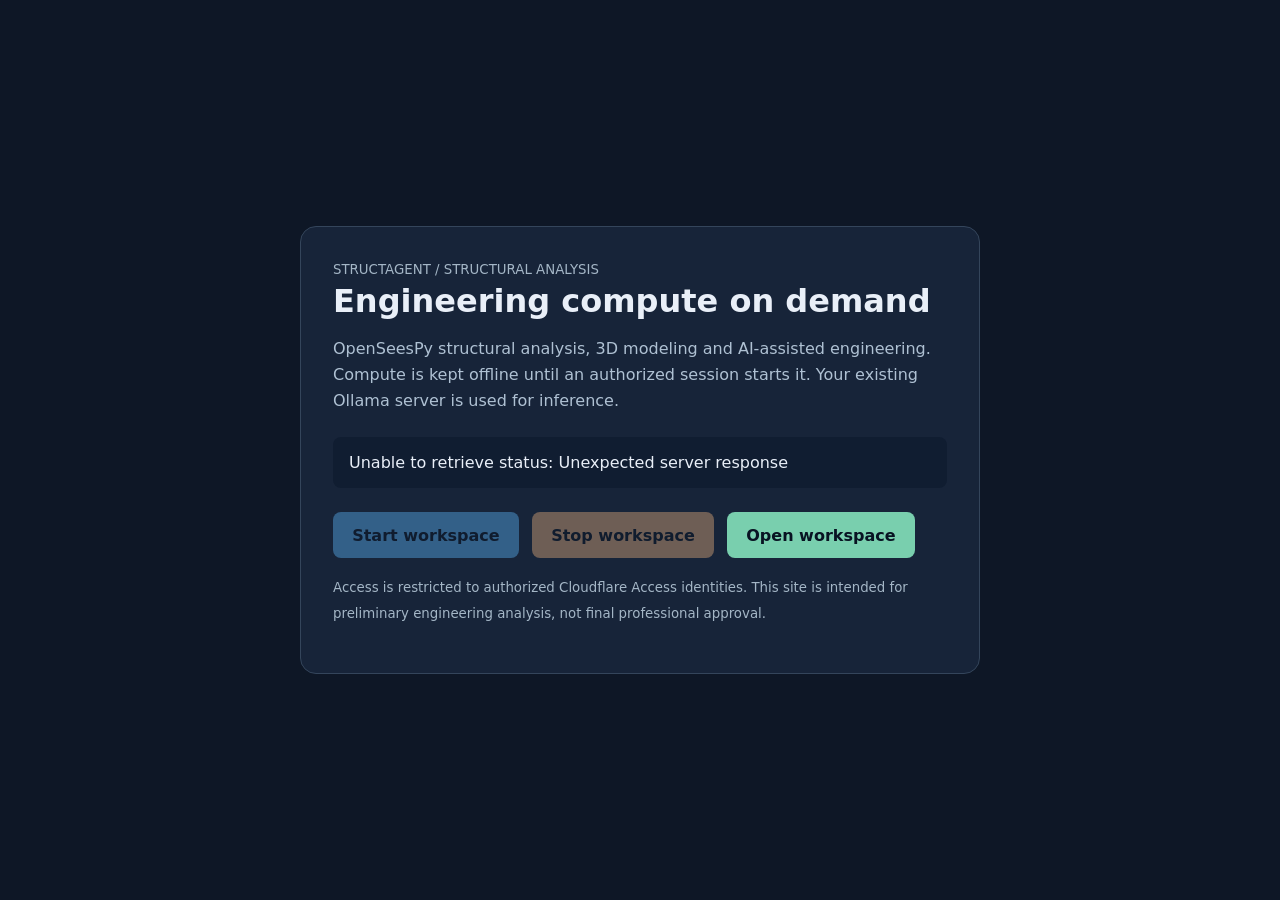
==== deploy/gateway/site/index.html @ e2dcc0a5 "Add on-demand Cloudflare deployment with authenticated browser session control" ====
<!doctype html>
<html lang="en"><head><meta charset="utf-8"><meta name="viewport" content="width=device-width,initial-scale=1">
<title>StructAgent | On-Demand Engineering Workspace</title>
<style>
:root{color-scheme:dark;font-family:system-ui,sans-serif;background:#0e1726;color:#e9eff8}
*{box-sizing:border-box}body{margin:0;min-height:100vh;display:grid;place-items:center;padding:1.5rem}
main{width:min(680px,100%);border:1px solid #34455b;border-radius:16px;padding:2rem;background:#172439}
h1{font-size:2rem;margin:.3rem 0}p{line-height:1.6;color:#afc1d3}
small{color:#a4b6c6}#status{padding:1rem;background:#101d31;border-radius:8px;margin:1.5rem 0}
button,a.action{display:inline-block;border:0;border-radius:8px;padding:.85rem 1.2rem;background:#55a9e8;color:#081322;font:inherit;font-weight:600;cursor:pointer;margin-right:.5rem;text-decoration:none}
button:disabled{opacity:.45;cursor:not-allowed}#stop{background:#d9a477}#open{background:#79cfae}
</style></head>
<body><main>
<small>STRUCTAGENT / STRUCTURAL ANALYSIS</small>
<h1>Engineering compute on demand</h1>
<p>OpenSeesPy structural analysis, 3D modeling and AI-assisted engineering. Compute is kept offline until an authorized session starts it. Your existing Ollama server is used for inference.</p>
<div id="status" role="status" aria-live="polite">Checking compute status...</div>
<button id="start" disabled>Start workspace</button>
<button id="stop" disabled>Stop workspace</button>
<a class="action" id="open" href="https://app.structagent.example.com/" hidden>Open workspace</a>
<p><small>Access is restricted to authorized Cloudflare Access identities. This site is intended for preliminary engineering analysis, not final professional approval.</small></p>
</main>
<script>
const el=id=>document.getElementById(id);
async function request(path,method="GET"){
  const r=await fetch("/api/session/"+path,{method,credentials:"same-origin",cache:"no-store",headers:{"X-StructAgent-Action":"1"}});
  const d=await r.json().catch(()=>({error:"Unexpected server response"}));
  if(!r.ok)throw Error(d.error||"Request rejected");
  return d;
}
async function refresh(){
  try{
    const d=await request("status");
    el("status").textContent="Compute: "+d.state+(d.detail?" - "+d.detail:"");
    el("start").disabled=d.state!=="stopped";
    el("stop").disabled=!["ready","starting","failed"].includes(d.state);
    el("open").hidden=d.state!=="ready";
  }catch(e){el("status").textContent="Unable to retrieve status: "+e.message;el("start").disabled=true;el("stop").disabled=true;el("open").hidden=true}
}
async function action(which){
  el("start").disabled=true;el("stop").disabled=true;
  try{await request(which,"POST")}catch(e){el("status").textContent=e.message}
  await refresh();
}
el("start").onclick=()=>action("start");
el("stop").onclick=()=>action("stop");
refresh();setInterval(refresh,5000);
</script></body></html>
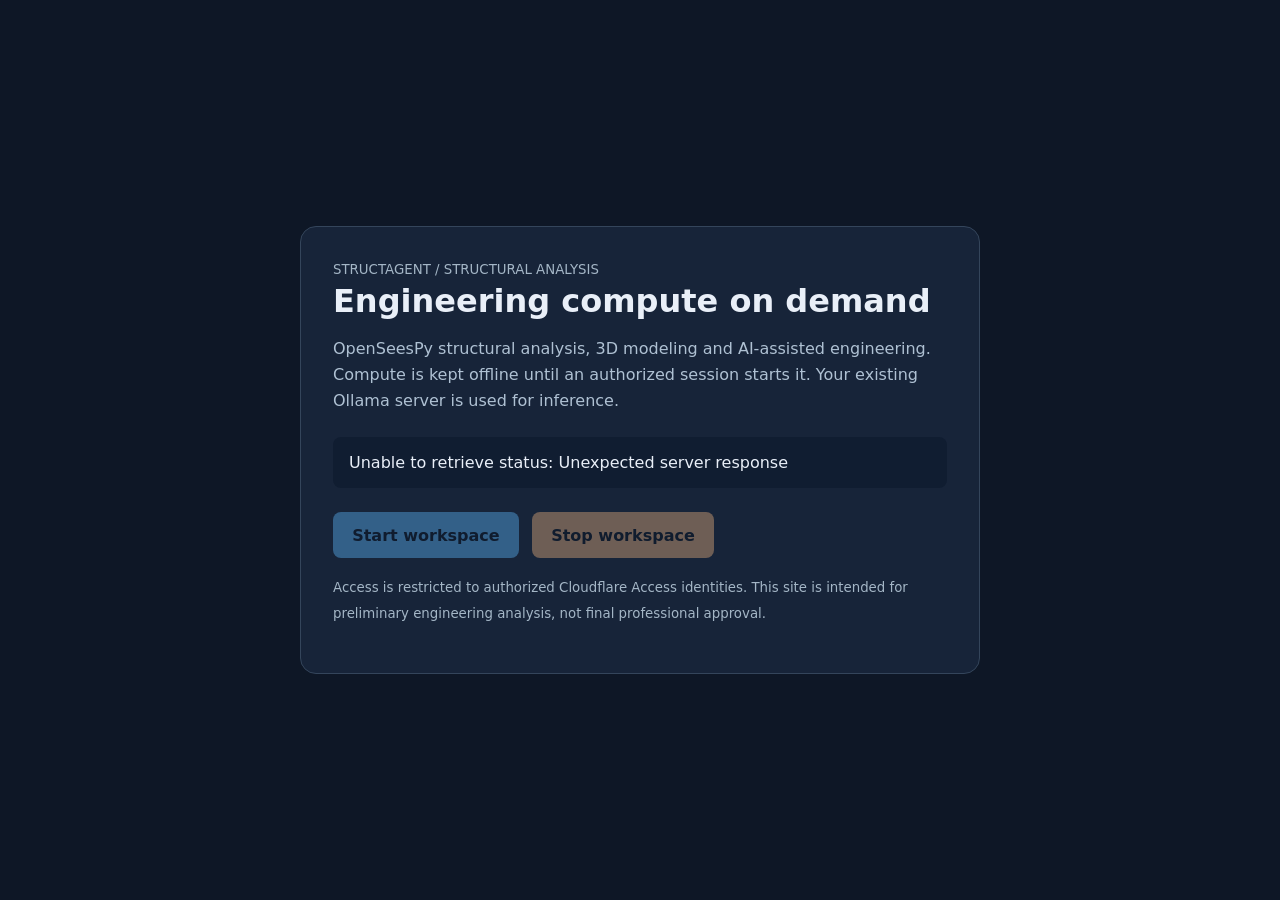
==== commit 3e449d65: "Harden image build context and gateway routing" ====
--- a/deploy/gateway/site/index.html
+++ b/deploy/gateway/site/index.html
@@ -8,7 +8,7 @@
 h1{font-size:2rem;margin:.3rem 0}p{line-height:1.6;color:#afc1d3}
 small{color:#a4b6c6}#status{padding:1rem;background:#101d31;border-radius:8px;margin:1.5rem 0}
 button,a.action{display:inline-block;border:0;border-radius:8px;padding:.85rem 1.2rem;background:#55a9e8;color:#081322;font:inherit;font-weight:600;cursor:pointer;margin-right:.5rem;text-decoration:none}
-button:disabled{opacity:.45;cursor:not-allowed}#stop{background:#d9a477}#open{background:#79cfae}
+button:disabled{opacity:.45;cursor:not-allowed}[hidden]{display:none!important}#stop{background:#d9a477}#open{background:#79cfae}
 </style></head>
 <body><main>
 <small>STRUCTAGENT / STRUCTURAL ANALYSIS</small>
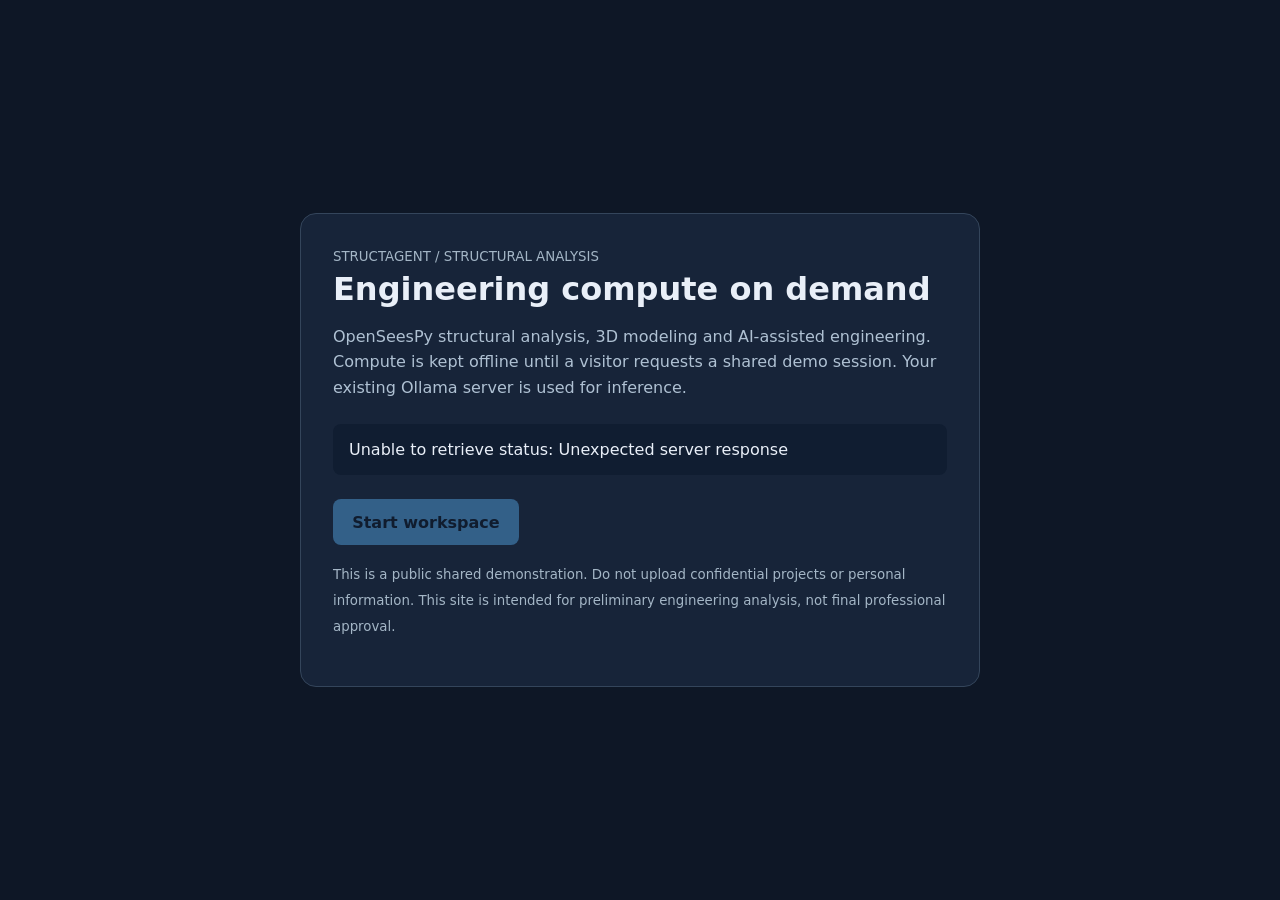
==== commit b75a8e3b: "Support public on-demand StructAgent demo without Cloudflare Access" ====
--- a/deploy/gateway/site/index.html
+++ b/deploy/gateway/site/index.html
@@ -13,12 +13,12 @@
 <body><main>
 <small>STRUCTAGENT / STRUCTURAL ANALYSIS</small>
 <h1>Engineering compute on demand</h1>
-<p>OpenSeesPy structural analysis, 3D modeling and AI-assisted engineering. Compute is kept offline until an authorized session starts it. Your existing Ollama server is used for inference.</p>
+<p>OpenSeesPy structural analysis, 3D modeling and AI-assisted engineering. Compute is kept offline until a visitor requests a shared demo session. Your existing Ollama server is used for inference.</p>
 <div id="status" role="status" aria-live="polite">Checking compute status...</div>
 <button id="start" disabled>Start workspace</button>
-<button id="stop" disabled>Stop workspace</button>
+
 <a class="action" id="open" href="https://app.structagent.example.com/" hidden>Open workspace</a>
-<p><small>Access is restricted to authorized Cloudflare Access identities. This site is intended for preliminary engineering analysis, not final professional approval.</small></p>
+<p><small>This is a public shared demonstration. Do not upload confidential projects or personal information. This site is intended for preliminary engineering analysis, not final professional approval.</small></p>
 </main>
 <script>
 const el=id=>document.getElementById(id);
@@ -33,16 +33,14 @@
     const d=await request("status");
     el("status").textContent="Compute: "+d.state+(d.detail?" - "+d.detail:"");
     el("start").disabled=d.state!=="stopped";
-    el("stop").disabled=!["ready","starting","failed"].includes(d.state);
     el("open").hidden=d.state!=="ready";
-  }catch(e){el("status").textContent="Unable to retrieve status: "+e.message;el("start").disabled=true;el("stop").disabled=true;el("open").hidden=true}
+  }catch(e){el("status").textContent="Unable to retrieve status: "+e.message;el("start").disabled=true;el("open").hidden=true}
 }
 async function action(which){
-  el("start").disabled=true;el("stop").disabled=true;
+  el("start").disabled=true;
   try{await request(which,"POST")}catch(e){el("status").textContent=e.message}
   await refresh();
 }
 el("start").onclick=()=>action("start");
-el("stop").onclick=()=>action("stop");
 refresh();setInterval(refresh,5000);
 </script></body></html>
